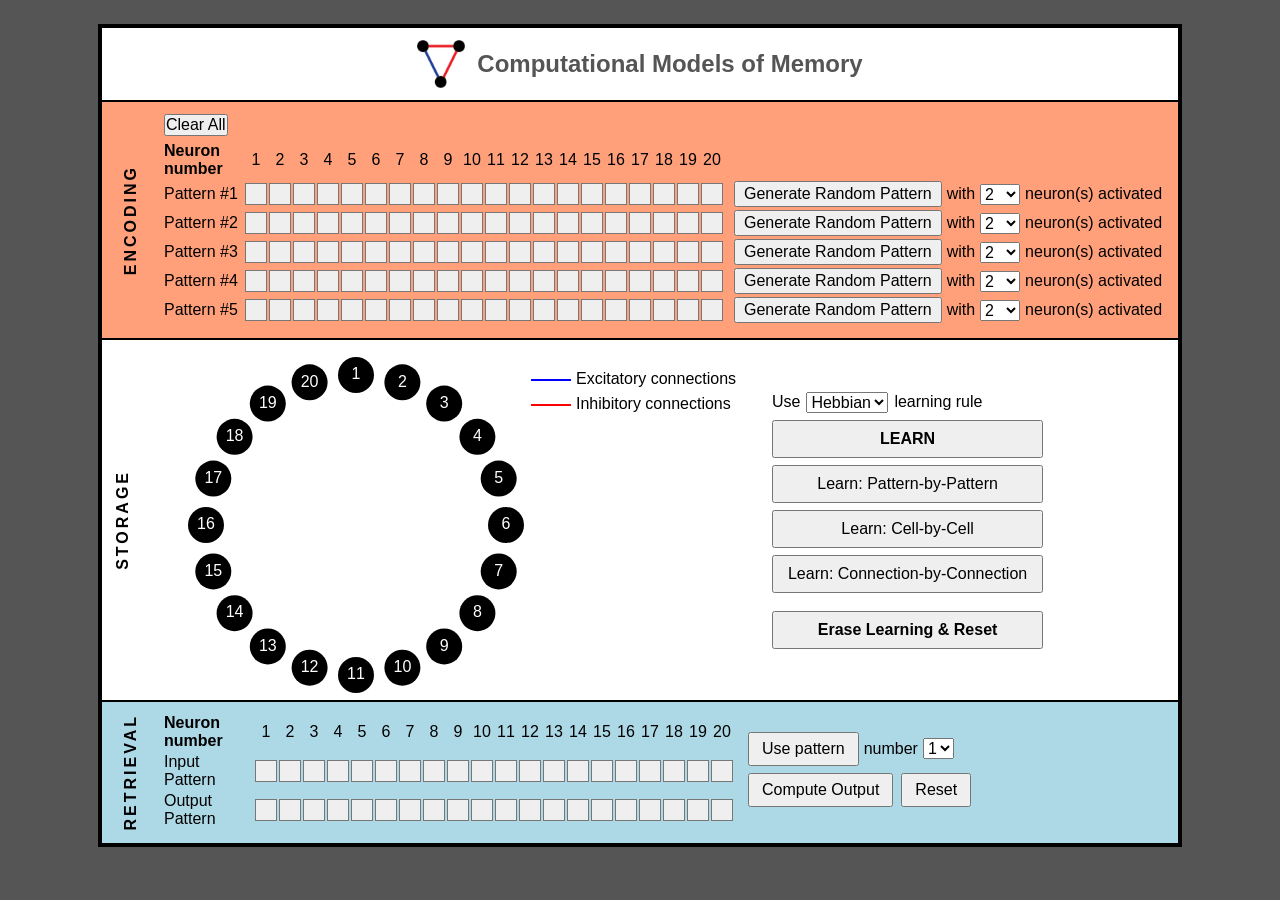
==== teaching/teaching_resources/memory_app.html @ 62ed1fb1 "initial commit for overhauled website: mobile friendly and html memory app" ====
<!DOCTYPE html>
<html lang="en">
<head>
<meta charset="UTF-8">
<meta name="viewport" content="width=device-width, initial-scale=1">
<title>Hebbian/Hopfield Memory Model</title>
<style>
* { box-sizing: border-box; margin: 0; padding: 0; }
body { font-family: Arial, sans-serif; font-size: 16px; background: #555; padding: 24px 0; }
button, select, input { font-size: inherit; }
#app-title { display: flex; align-items: center; justify-content: center; gap: 12px; color: #555; background: white; font-size: 24px; padding: 12px 24px; }
#app-title img { height: 48px; width: auto; }
#app { display: flex; flex-direction: column; width: fit-content; margin: 0 auto; border: 4px solid black; }
#app-title, #encoding, #storage { border-bottom: 2px solid black; }

#encoding  { background: lightsalmon; padding: 12px 16px; }
#storage   { display: flex; align-items: center; background: white; padding-left: 8px; }
#retrieval { background: lightblue; padding: 12px 16px; }

/* Vertical section labels */
.section-label {
  writing-mode: vertical-rl;
  transform: rotate(180deg);
  font-weight: bold;
  font-size: 16px;
  letter-spacing: 3px;
  padding-right: 4px;
  margin-right: 24px;
  align-self: center;
}

/* Encoding / Retrieval flex wrappers */
.enc-wrap, .ret-wrap { display: flex; align-items: flex-start; }

/* Row layout */
.enc-header-row, .enc-pattern-row,
.ret-header-row, .ret-input-row, .ret-output-row {
  display: flex;
  align-items: center;
  margin-bottom: 3px;
}

.row-label     { width: 80px; font-size: 16px; }
.ret-row-label { width: 90px; font-size: 16px; }
.neuron-num    { width: 24px; text-align: center; font-size: 16px; }

/* Neuron toggle squares (encoding + retrieval input) */
.ntog { display: none; }
.ntog + label {
  display: inline-block;
  width: 22px; height: 22px;
  background: ButtonFace;
  border: 1px solid #777;
  cursor: pointer;
  margin: 1px;
}
.ntog:checked + label { background: red; }

/* Output squares (retrieval output – non-interactive) */
.out-sq {
  display: inline-block;
  width: 22px; height: 22px;
  background: ButtonFace;
  border: 1px solid #777;
  margin: 1px;
}
.out-sq.on { background: red; }

/* Random-pattern controls */
.rand-controls { display: flex; align-items: center; gap: 5px; margin-left: 10px; font-size: 16px; }
.rand-controls button { font-size: 16px; padding: 2px 8px; cursor: pointer; }
#clear-btn { margin-bottom: 6px; font-size: 16px; cursor: pointer; }

/* Storage section */
#net-svg { flex: 0 0 600px; height: 360px; display: block; }
#storage-controls {
  flex: 0 0 auto;
  padding: 16px;
  display: flex;
  flex-direction: column;
  align-items: stretch;
  gap: 7px;
  justify-content: center;
}
.learn-rule-row { display: flex; align-items: center; gap: 6px; flex-wrap: wrap; font-size: 16px; }
#learning-rule { font-size: 16px; }
#storage-controls button { padding: 8px 14px; font-size: 16px; cursor: pointer; }
#learn-btn, #erase-btn { font-weight: bold; padding: 11px 8px; font-size: 16px; }

/* Retrieval controls */
.ret-controls {
  display: flex;
  flex-direction: column;
  gap: 7px;
  margin-left: 14px;
  font-size: 16px;
  align-self: center;
}
.use-pat-row { display: flex; align-items: center; gap: 5px; }
.ret-controls button { font-size: 16px; cursor: pointer; padding: 6px 12px; }
.compute-reset-row { display: flex; gap: 8px; }
#time-label { font-size: 16px; }
</style>
</head>
<body>

<div id="app">

<h1 id="app-title"><img src="memory_model_icon.jpg" alt="Memory model icon">Computational Models of Memory</h1>

<!-- ===== ENCODING ===== -->
<section id="encoding">
  <div class="enc-wrap">
    <div class="section-label">ENCODING</div>
    <div>
      <button id="clear-btn" onclick="clearPatterns()">Clear All</button>
      <div id="enc-grid"><!-- built by JS --></div>
    </div>
  </div>
</section>

<!-- ===== STORAGE ===== -->
<section id="storage">
  <div class="section-label">STORAGE</div>
  <svg id="net-svg" viewBox="0 0 600 360" xmlns="http://www.w3.org/2000/svg">
    <!-- built by JS -->
  </svg>
  <div id="storage-controls">
    <div class="learn-rule-row">
      Use
      <select id="learning-rule">
        <option>Hebbian</option>
        <option>Hopfield</option>
      </select>
      learning rule
    </div>
    <button id="learn-btn" onclick="learnAll()">LEARN</button>
    <button onclick="learnPatByPat()">Learn: Pattern-by-Pattern</button>
    <button onclick="learnCellByCell()">Learn: Cell-by-Cell</button>
    <button onclick="learnConByCon()">Learn: Connection-by-Connection</button>
    <div style="margin-top:4px;"></div>
    <button id="erase-btn" onclick="eraseLearning()">Erase Learning &amp; Reset</button>
  </div>
</section>

<!-- ===== RETRIEVAL ===== -->
<section id="retrieval">
  <div class="ret-wrap">
    <div class="section-label">RETRIEVAL</div>
    <div>
      <div id="ret-grid"><!-- built by JS --></div>
    </div>
    <div class="ret-controls">
      <div class="use-pat-row">
        <button onclick="usePattern()">Use pattern</button>
        number
        <select id="use-pat-num">
          <option>1</option><option>2</option><option>3</option>
          <option>4</option><option>5</option>
        </select>
      </div>
      <div class="compute-reset-row">
        <button id="compute-btn" onclick="computeOutput()">Compute Output</button>
        <button onclick="resetInputOutput()">Reset</button>
      </div>
      <div>
        <span id="time-label"></span>
      </div>
    </div>
  </div>
</section>

</div><!-- #app -->

<script>
const N = 20, NP = 5;

// Weight matrix
let W = Array.from({length: N}, () => new Array(N).fill(0));

// Incremental learning state
let lPat = 0;
let lCellPat = 0, lCellCell = 0;
let lConPat = 0, lConCell = 0, lConCon = 1;

// ── DOM builders ──────────────────────────────────────────────────────────────

function buildEncGrid() {
  let html = '';

  // Column header row
  html += '<div class="enc-header-row">';
  html += '<div class="row-label" style="font-weight:bold;">Neuron number</div>';
  for (let n = 0; n < N; n++) html += `<div class="neuron-num">${n+1}</div>`;
  html += '</div>';

  // One row per pattern
  for (let p = 0; p < NP; p++) {
    html += '<div class="enc-pattern-row">';
    html += `<div class="row-label">Pattern #${p+1}</div>`;
    for (let n = 0; n < N; n++) {
      html += `<input type="checkbox" class="ntog" id="enc-${p}-${n}">`;
      html += `<label for="enc-${p}-${n}"></label>`;
    }
    html += '<div class="rand-controls">';
    html += `<button onclick="randPattern(${p})">Generate Random Pattern</button>`;
    html += ' with ';
    html += `<select id="rn-${p}">`;
    for (const v of [1, 2, 3, 4, 5, 10])
      html += `<option${v === 2 ? ' selected' : ''}>${v}</option>`;
    html += '</select> neuron(s) activated</div>';
    html += '</div>';
  }

  document.getElementById('enc-grid').innerHTML = html;
}

function buildRetGrid() {
  let html = '';

  // Column header row
  html += '<div class="ret-header-row">';
  html += '<div class="ret-row-label" style="font-weight:bold;">Neuron number</div>';
  for (let n = 0; n < N; n++) html += `<div class="neuron-num">${n+1}</div>`;
  html += '</div>';

  // Input row
  html += '<div class="ret-input-row">';
  html += '<div class="ret-row-label">Input Pattern</div>';
  for (let n = 0; n < N; n++) {
    html += `<input type="checkbox" class="ntog" id="ri-${n}">`;
    html += `<label for="ri-${n}"></label>`;
  }
  html += '</div>';

  // Output row (display only)
  html += '<div class="ret-output-row">';
  html += '<div class="ret-row-label">Output Pattern</div>';
  for (let n = 0; n < N; n++) html += `<div class="out-sq" id="ro-${n}"></div>`;
  html += '</div>';

  document.getElementById('ret-grid').innerHTML = html;
}

function buildSVG() {
  const svg = document.getElementById('net-svg');
  const ns  = 'http://www.w3.org/2000/svg';
  const circR = 150, cx = 200, cy = 185, nRad = 18, conR = circR - nRad;

  // Precompute neuron centres and inner connection-point positions
  const nx = [], ny = [], lx = [], ly = [];
  for (let i = 0; i < N; i++) {
    const a = (i / N) * 2 * Math.PI;
    nx.push(cx + circR * Math.sin(a));
    ny.push(cy - circR * Math.cos(a));
    lx.push(cx + conR  * Math.sin(a));
    ly.push(cy - conR  * Math.cos(a));
  }

  // Helper: create an SVG element, set its attributes, append to svg
  function el(tag, attrs, text) {
    const e = document.createElementNS(ns, tag);
    for (const [k, v] of Object.entries(attrs)) e.setAttribute(k, v);
    if (text !== undefined) e.textContent = text;
    svg.appendChild(e);
    return e;
  }

  // Connection lines (drawn first so they appear behind neuron circles)
  for (let i = 0; i < N; i++)
    for (let j = i + 1; j < N; j++)
      el('line', {
        id: `ln-${i}-${j}`,
        x1: lx[i].toFixed(1), y1: ly[i].toFixed(1),
        x2: lx[j].toFixed(1), y2: ly[j].toFixed(1),
        stroke: 'transparent', 'stroke-width': '1'
      });

  // Neuron circles + number labels
  for (let i = 0; i < N; i++) {
    el('circle', { cx: nx[i].toFixed(1), cy: ny[i].toFixed(1), r: nRad, fill: 'black' });
    el('text', {
      x: nx[i].toFixed(1), y: ny[i].toFixed(1),
      'text-anchor': 'middle', 'dominant-baseline': 'middle',
      fill: 'white', 'font-size': '16'
    }, String(i + 1));
  }


  // Legend
  el('line', { x1:'375', y1:'40', x2:'415', y2:'40', stroke:'blue', 'stroke-width':'2' });
  el('text', { x:'420', y:'40', 'dominant-baseline':'middle', 'font-size':'16' }, 'Excitatory connections');
  el('line', { x1:'375', y1:'65', x2:'415', y2:'65', stroke:'red',  'stroke-width':'2' });
  el('text', { x:'420', y:'65', 'dominant-baseline':'middle', 'font-size':'16' }, 'Inhibitory connections');

  // Title text (updated during learning animations)
  el('text', { id:'svg-title', x:'200', y:'12', 'text-anchor':'middle', 'font-size':'16' }, '');
}

// ── Utility helpers ───────────────────────────────────────────────────────────

const sleep = ms => new Promise(r => setTimeout(r, ms));

function getPattern(p) {
  return Array.from({length: N}, (_, n) =>
    document.getElementById(`enc-${p}-${n}`).checked ? 1 : 0);
}

function getInput() {
  return Array.from({length: N}, (_, n) =>
    document.getElementById(`ri-${n}`).checked ? 1 : 0);
}

function setInput(arr) {
  for (let n = 0; n < N; n++)
    document.getElementById(`ri-${n}`).checked = !!arr[n];
}

function setOutput(arr) {
  for (let n = 0; n < N; n++)
    document.getElementById(`ro-${n}`).classList.toggle('on', !!arr[n]);
}

function setSvgTitle(t) { document.getElementById('svg-title').textContent = t; }

function updateSVG() {
  for (let i = 0; i < N; i++) {
    for (let j = i + 1; j < N; j++) {
      const line = document.getElementById(`ln-${i}-${j}`);
      const w = W[i][j];
      line.setAttribute('stroke', w > 0 ? 'blue' : w < 0 ? 'red' : 'transparent');
      line.setAttribute('stroke-width', w !== 0 ? String(Math.abs(w)) : '1');
    }
  }
}

// ── Encoding interactions ─────────────────────────────────────────────────────

function clearPatterns() {
  for (let p = 0; p < NP; p++)
    for (let n = 0; n < N; n++)
      document.getElementById(`enc-${p}-${n}`).checked = false;
}

function randPattern(p) {
  // Clear this pattern row first
  for (let n = 0; n < N; n++) document.getElementById(`enc-${p}-${n}`).checked = false;
  const count = parseInt(document.getElementById(`rn-${p}`).value);
  // Fisher-Yates shuffle to pick 'count' distinct neurons
  const idx = Array.from({length: N}, (_, i) => i);
  for (let i = N - 1; i > 0; i--) {
    const j = Math.floor(Math.random() * (i + 1));
    [idx[i], idx[j]] = [idx[j], idx[i]];
  }
  for (let k = 0; k < count; k++)
    document.getElementById(`enc-${p}-${idx[k]}`).checked = true;
}

// ── Learning helpers ──────────────────────────────────────────────────────────

function resetW() {
  W = Array.from({length: N}, () => new Array(N).fill(0));
}

// Add the outer product of (possibly transformed) pattern to W
function applyLearning(pat) {
  const rule = document.getElementById('learning-rule').value;
  const p = rule === 'Hopfield' ? pat.map(v => 2 * v - 1) : pat;
  for (let i = 0; i < N; i++)
    for (let j = 0; j < N; j++)
      W[i][j] += p[i] * p[j];
}

// ── Learning buttons ──────────────────────────────────────────────────────────

// LEARN: all patterns at once, with a brief animation pause between each
async function learnAll() {
  resetW();
  setSvgTitle('');
  updateSVG();
  for (let i = 0; i < NP; i++) {
    const pat = getPattern(i);
    if (pat.some(v => v > 0)) {
      setSvgTitle(`Pattern ${i + 1}`);
      applyLearning(pat);
      updateSVG();
      await sleep(300);
      setSvgTitle('');
    }
  }
}

// Add the next full pattern on each click
function learnPatByPat() {
  setSvgTitle('');
  if (lPat === NP) { setSvgTitle('Finished Learning'); return; }
  setSvgTitle(`Pattern #${lPat + 1}`);
  const pat = getPattern(lPat);
  if (pat.some(v => v > 0)) { applyLearning(pat); updateSVG(); }
  lPat++;
}

// Add all connections for the next cell on each click
function learnCellByCell() {
  setSvgTitle('');
  if (lCellPat === NP) { setSvgTitle('Finished Learning'); return; }
  setSvgTitle(`Pattern #${lCellPat + 1}, Cell #${lCellCell + 1}`);
  const pat = getPattern(lCellPat);
  if (pat.some(v => v > 0)) {
    const rule = document.getElementById('learning-rule').value;
    for (let j = lCellCell + 1; j < N; j++) {
      if (rule === 'Hebbian') {
        if (pat[lCellCell] && pat[j]) { W[lCellCell][j]++; W[j][lCellCell]++; }
      } else {
        const d = (pat[lCellCell] === pat[j]) ? 1 : -1;
        W[lCellCell][j] += d; W[j][lCellCell] += d;
      }
    }
    updateSVG();
  }
  lCellCell++;
  if (lCellCell === N - 1) { lCellPat++; lCellCell = 0; }
}

// Add one connection on each click
function learnConByCon() {
  setSvgTitle('');
  if (lConPat === NP) { setSvgTitle('Finished Learning'); return; }
  setSvgTitle(`Pattern #${lConPat + 1}, Cell #${lConCell + 1}, Connection #${lConCon + 1}`);
  const pat = getPattern(lConPat);
  if (pat.some(v => v > 0)) {
    const rule = document.getElementById('learning-rule').value;
    if (rule === 'Hebbian') {
      if (pat[lConCell] && pat[lConCon]) { W[lConCell][lConCon]++; W[lConCon][lConCell]++; }
    } else {
      const d = (pat[lConCell] === pat[lConCon]) ? 1 : -1;
      W[lConCell][lConCon] += d; W[lConCon][lConCell] += d;
    }
    updateSVG();
  }
  lConCon++;
  if (lConCon === N) {
    lConCell++;
    lConCon = lConCell + 1;
    if (lConCell === N - 1) { lConPat++; lConCell = 0; lConCon = 1; }
  }
}

function eraseLearning() {
  setSvgTitle('');
  resetW();
  updateSVG();
  lPat = 0;
  lCellPat = 0; lCellCell = 0;
  lConPat = 0;  lConCell = 0; lConCon = 1;
}

// ── Retrieval ─────────────────────────────────────────────────────────────────

function usePattern() {
  const p = parseInt(document.getElementById('use-pat-num').value) - 1;
  setInput(getPattern(p));
}

// Asynchronous update: 50 steps, one random neuron updated per step
async function computeOutput() {
  const y = getInput();
  setOutput(y);
  for (let t = 0; t < 50; t++) {
    const r = Math.floor(Math.random() * N);
    let q = 0;
    for (let j = 0; j < N; j++) q += W[r][j] * y[j];
    y[r] = q > 0 ? 1 : 0;
    setOutput(y);
    document.getElementById('time-label').textContent = `Time = ${t}`;
    await sleep(50);
  }
  document.getElementById('time-label').textContent = 'Finished';
}

function resetInputOutput() {
  setInput(new Array(N).fill(0));
  setOutput(new Array(N).fill(0));
  document.getElementById('time-label').textContent = '';
}

// ── Initialise ────────────────────────────────────────────────────────────────
buildEncGrid();
buildRetGrid();
buildSVG();
</script>
</body>
</html>
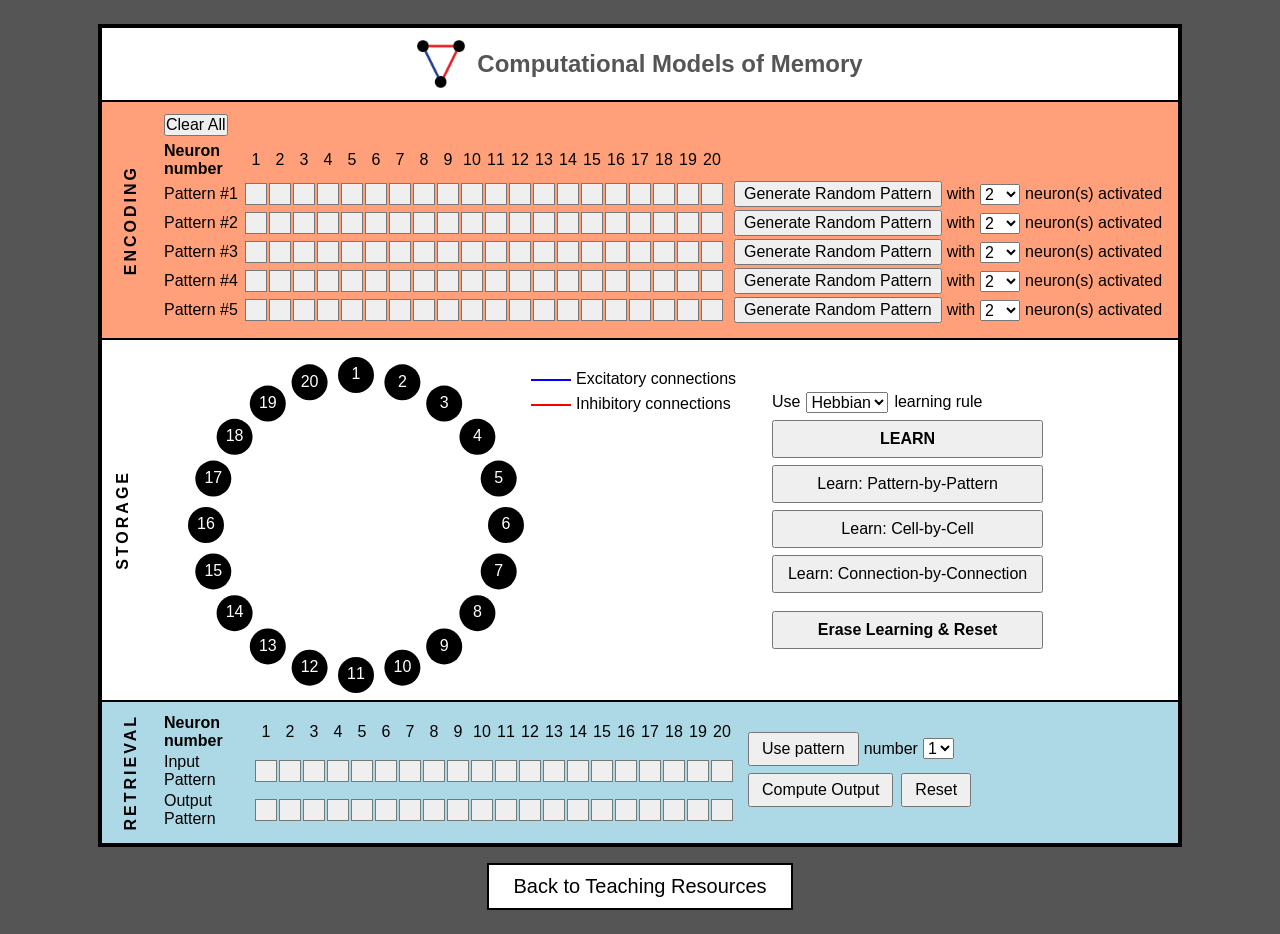
==== commit 05c0fbe3: "added Back button to memory app" ====
--- a/teaching/teaching_resources/memory_app.html
+++ b/teaching/teaching_resources/memory_app.html
@@ -172,6 +172,10 @@
 
 </div><!-- #app -->
 
+<div style="text-align:center; margin-top:16px;">
+  <a href="../teaching_resources.html" style="display:inline-block; padding:10px 24px; font-size:20px; color:black; background:white; border:2px solid black; text-decoration:none;">Back to Teaching Resources</a>
+</div>
+
 <script>
 const N = 20, NP = 5;
 
